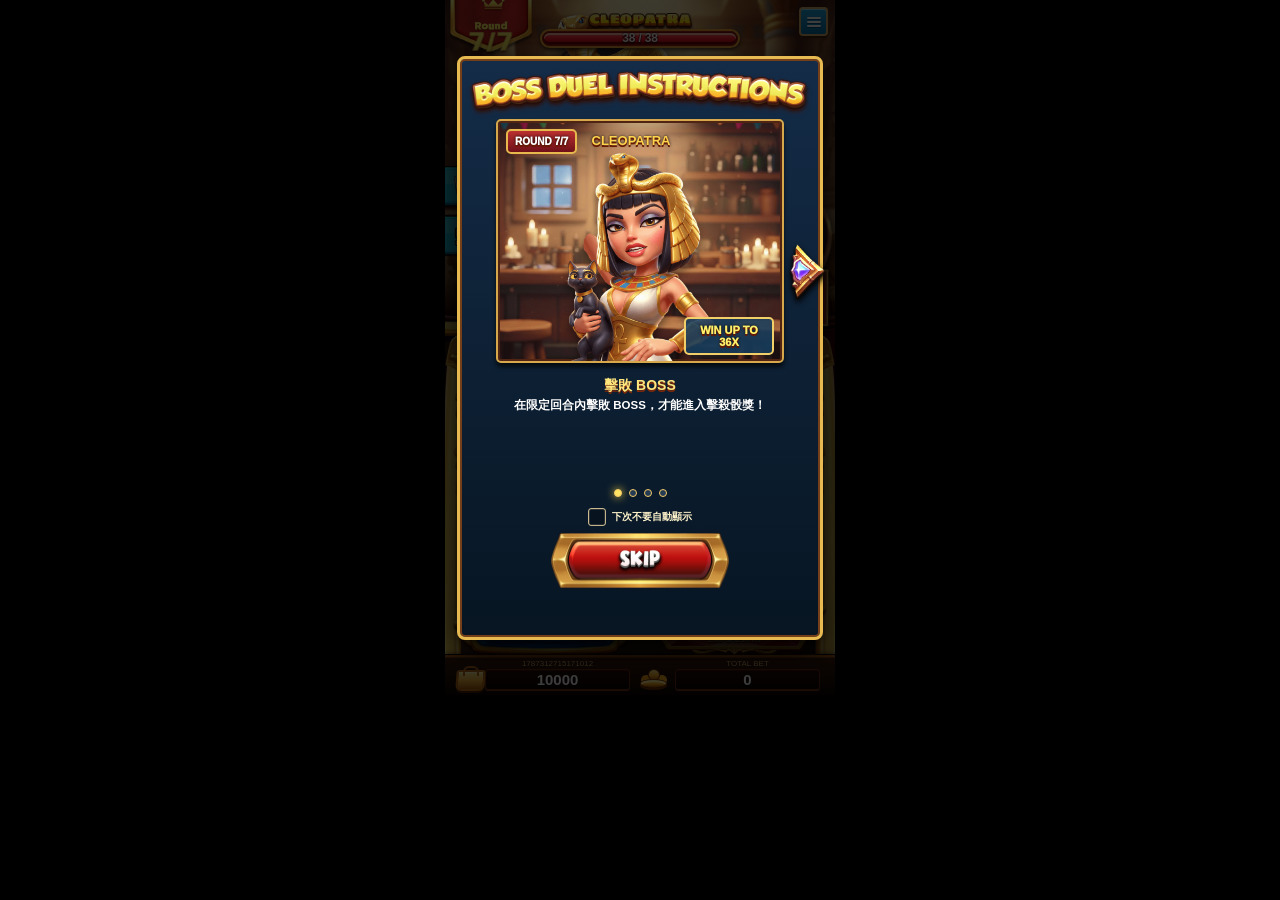
==== index.html @ 78d3e712 "完成機率工具與個人劇本水池更新" ====
<!doctype html>
<html lang="zh-Hant">
  <head>
    <meta charset="utf-8">
    <meta name="viewport" content="width=device-width, initial-scale=1, viewport-fit=cover">
    <meta name="theme-color" content="#16090b">
    <title>Boss Duel</title>
    <meta http-equiv="refresh" content="0; url=./%E9%81%8A%E6%88%B2Demo.html?v=frontend-v102">
    <style>
      html,
      body {
        min-height: 100%;
        margin: 0;
        background: #16090b;
        color: #f7dfaa;
        font-family: system-ui, -apple-system, "Segoe UI", sans-serif;
      }

      body {
        display: grid;
        place-items: center;
        text-align: center;
      }

      a {
        color: inherit;
      }
    </style>
    <script>
      window.location.replace("./%E9%81%8A%E6%88%B2Demo.html?v=frontend-v102");
    </script>
  </head>
  <body>
    <p>正在進入 Boss Duel…<br><a href="./%E9%81%8A%E6%88%B2Demo.html?v=frontend-v102">如果沒有自動開啟，請點這裡</a></p>
  </body>
</html>
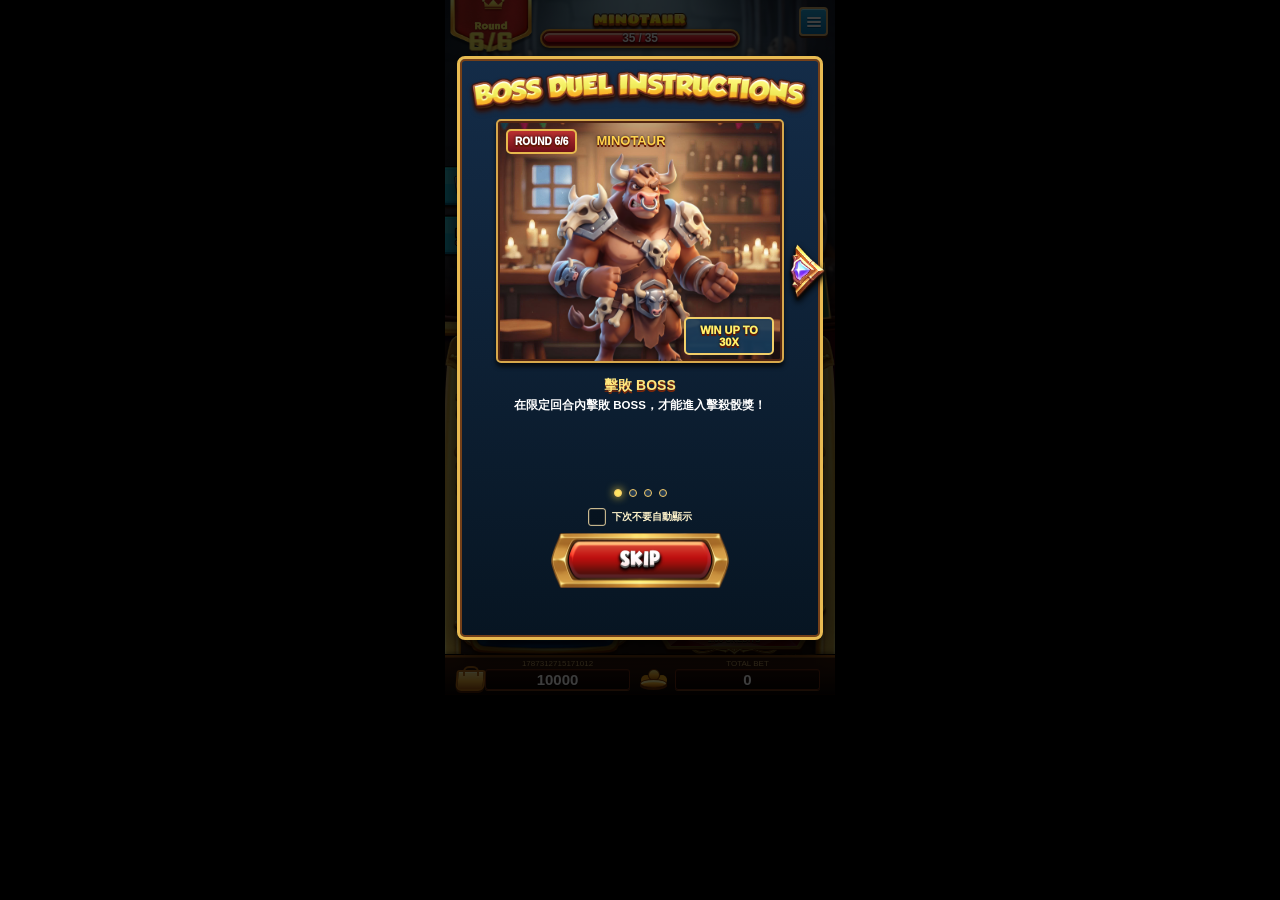
==== commit 7839602c: "調整個人劇本水池為逐筆實付入池" ====
--- a/index.html
+++ b/index.html
@@ -5,7 +5,7 @@
     <meta name="viewport" content="width=device-width, initial-scale=1, viewport-fit=cover">
     <meta name="theme-color" content="#16090b">
     <title>Boss Duel</title>
-    <meta http-equiv="refresh" content="0; url=./%E9%81%8A%E6%88%B2Demo.html?v=frontend-v102">
+    <meta http-equiv="refresh" content="0; url=./%E9%81%8A%E6%88%B2Demo.html?v=frontend-v103">
     <style>
       html,
       body {
@@ -27,10 +27,10 @@
       }
     </style>
     <script>
-      window.location.replace("./%E9%81%8A%E6%88%B2Demo.html?v=frontend-v102");
+      window.location.replace("./%E9%81%8A%E6%88%B2Demo.html?v=frontend-v103");
     </script>
   </head>
   <body>
-    <p>正在進入 Boss Duel…<br><a href="./%E9%81%8A%E6%88%B2Demo.html?v=frontend-v102">如果沒有自動開啟，請點這裡</a></p>
+    <p>正在進入 Boss Duel…<br><a href="./%E9%81%8A%E6%88%B2Demo.html?v=frontend-v103">如果沒有自動開啟，請點這裡</a></p>
   </body>
 </html>
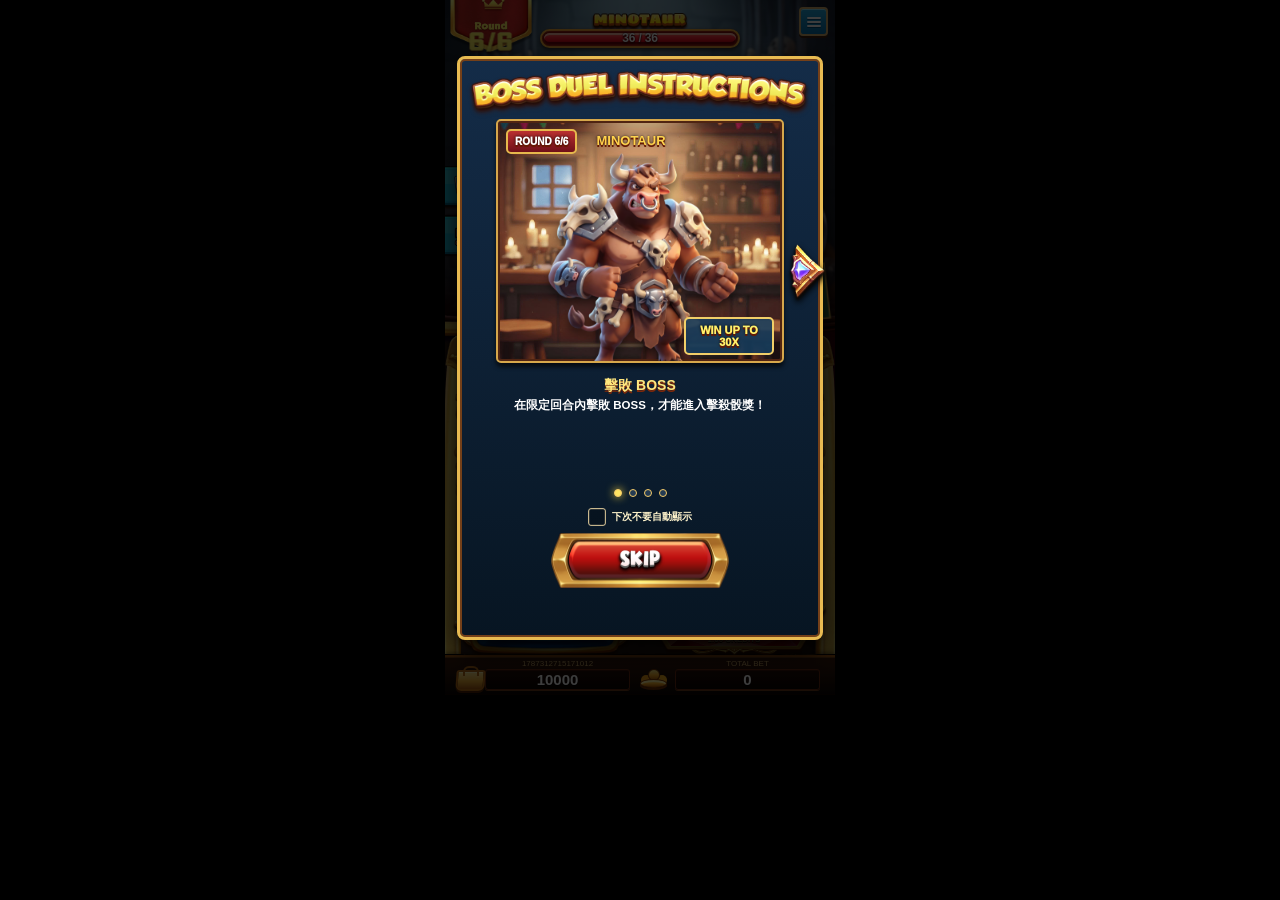
==== commit fc266af4: "Update story thresholds and adaptive generation" ====
--- a/index.html
+++ b/index.html
@@ -5,7 +5,7 @@
     <meta name="viewport" content="width=device-width, initial-scale=1, viewport-fit=cover">
     <meta name="theme-color" content="#16090b">
     <title>Boss Duel</title>
-    <meta http-equiv="refresh" content="0; url=./%E9%81%8A%E6%88%B2Demo.html?v=frontend-v103">
+    <meta http-equiv="refresh" content="0; url=./%E9%81%8A%E6%88%B2Demo.html?v=frontend-v104">
     <style>
       html,
       body {
@@ -27,10 +27,10 @@
       }
     </style>
     <script>
-      window.location.replace("./%E9%81%8A%E6%88%B2Demo.html?v=frontend-v103");
+      window.location.replace("./%E9%81%8A%E6%88%B2Demo.html?v=frontend-v104");
     </script>
   </head>
   <body>
-    <p>正在進入 Boss Duel…<br><a href="./%E9%81%8A%E6%88%B2Demo.html?v=frontend-v103">如果沒有自動開啟，請點這裡</a></p>
+    <p>正在進入 Boss Duel…<br><a href="./%E9%81%8A%E6%88%B2Demo.html?v=frontend-v104">如果沒有自動開啟，請點這裡</a></p>
   </body>
 </html>
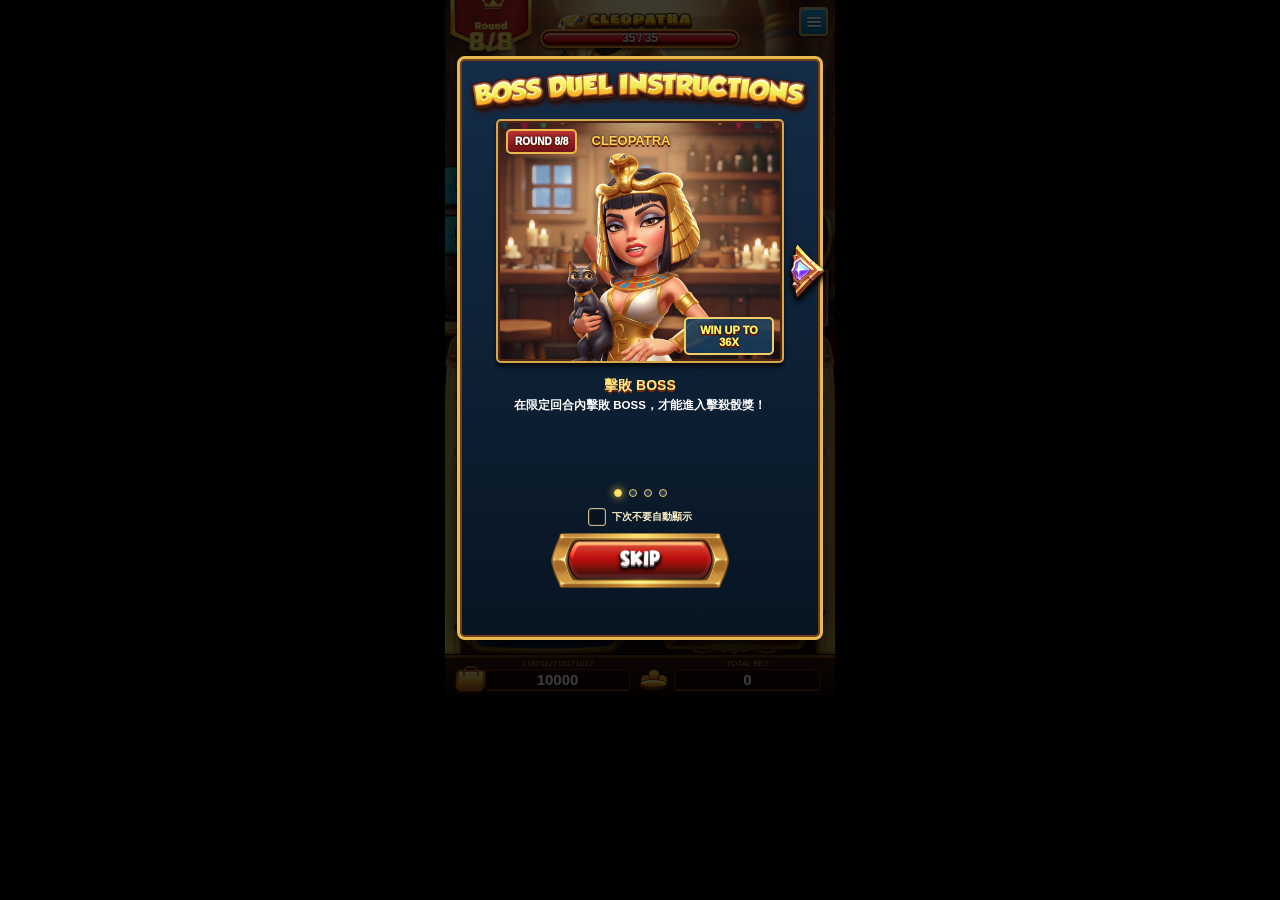
==== commit eb9264b7: "Update Boss Duel script rules and formal catalog" ====
--- a/index.html
+++ b/index.html
@@ -5,7 +5,7 @@
     <meta name="viewport" content="width=device-width, initial-scale=1, viewport-fit=cover">
     <meta name="theme-color" content="#16090b">
     <title>Boss Duel</title>
-    <meta http-equiv="refresh" content="0; url=./%E9%81%8A%E6%88%B2Demo.html?v=frontend-v104">
+    <meta http-equiv="refresh" content="0; url=./%E9%81%8A%E6%88%B2Demo.html?v=frontend-v106">
     <style>
       html,
       body {
@@ -27,10 +27,10 @@
       }
     </style>
     <script>
-      window.location.replace("./%E9%81%8A%E6%88%B2Demo.html?v=frontend-v104");
+      window.location.replace("./%E9%81%8A%E6%88%B2Demo.html?v=frontend-v106");
     </script>
   </head>
   <body>
-    <p>正在進入 Boss Duel…<br><a href="./%E9%81%8A%E6%88%B2Demo.html?v=frontend-v104">如果沒有自動開啟，請點這裡</a></p>
+    <p>正在進入 Boss Duel…<br><a href="./%E9%81%8A%E6%88%B2Demo.html?v=frontend-v106">如果沒有自動開啟，請點這裡</a></p>
   </body>
 </html>
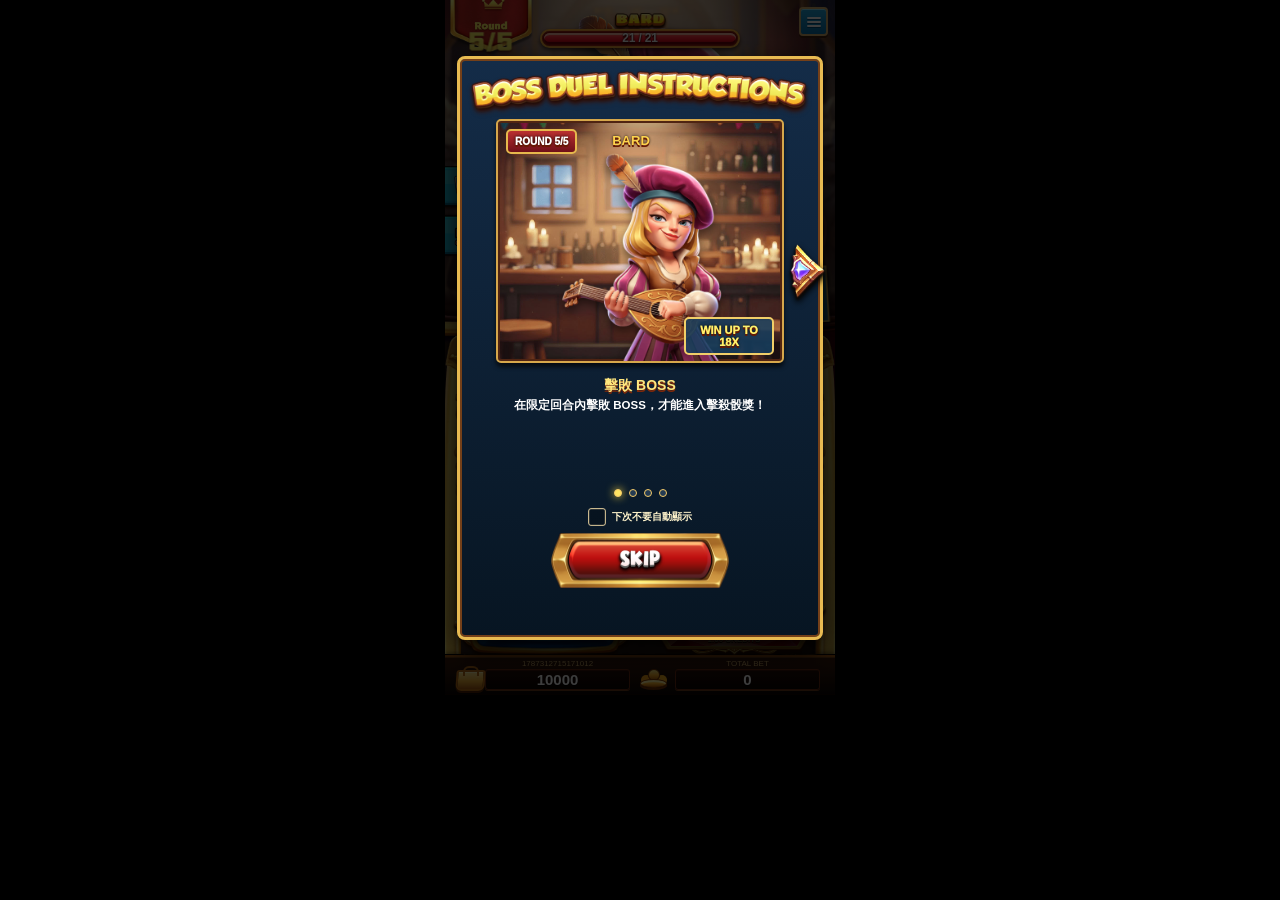
==== commit 8f4378f6: "Remove internal probability tool from public deployment" ====
--- a/index.html
+++ b/index.html
@@ -5,7 +5,7 @@
     <meta name="viewport" content="width=device-width, initial-scale=1, viewport-fit=cover">
     <meta name="theme-color" content="#16090b">
     <title>Boss Duel</title>
-    <meta http-equiv="refresh" content="0; url=./%E9%81%8A%E6%88%B2Demo.html?v=frontend-v106">
+    <meta http-equiv="refresh" content="0; url=./%E9%81%8A%E6%88%B2Demo.html?v=frontend-v107">
     <style>
       html,
       body {
@@ -27,10 +27,10 @@
       }
     </style>
     <script>
-      window.location.replace("./%E9%81%8A%E6%88%B2Demo.html?v=frontend-v106");
+      window.location.replace("./%E9%81%8A%E6%88%B2Demo.html?v=frontend-v107");
     </script>
   </head>
   <body>
-    <p>正在進入 Boss Duel…<br><a href="./%E9%81%8A%E6%88%B2Demo.html?v=frontend-v106">如果沒有自動開啟，請點這裡</a></p>
+    <p>正在進入 Boss Duel…<br><a href="./%E9%81%8A%E6%88%B2Demo.html?v=frontend-v107">如果沒有自動開啟，請點這裡</a></p>
   </body>
 </html>
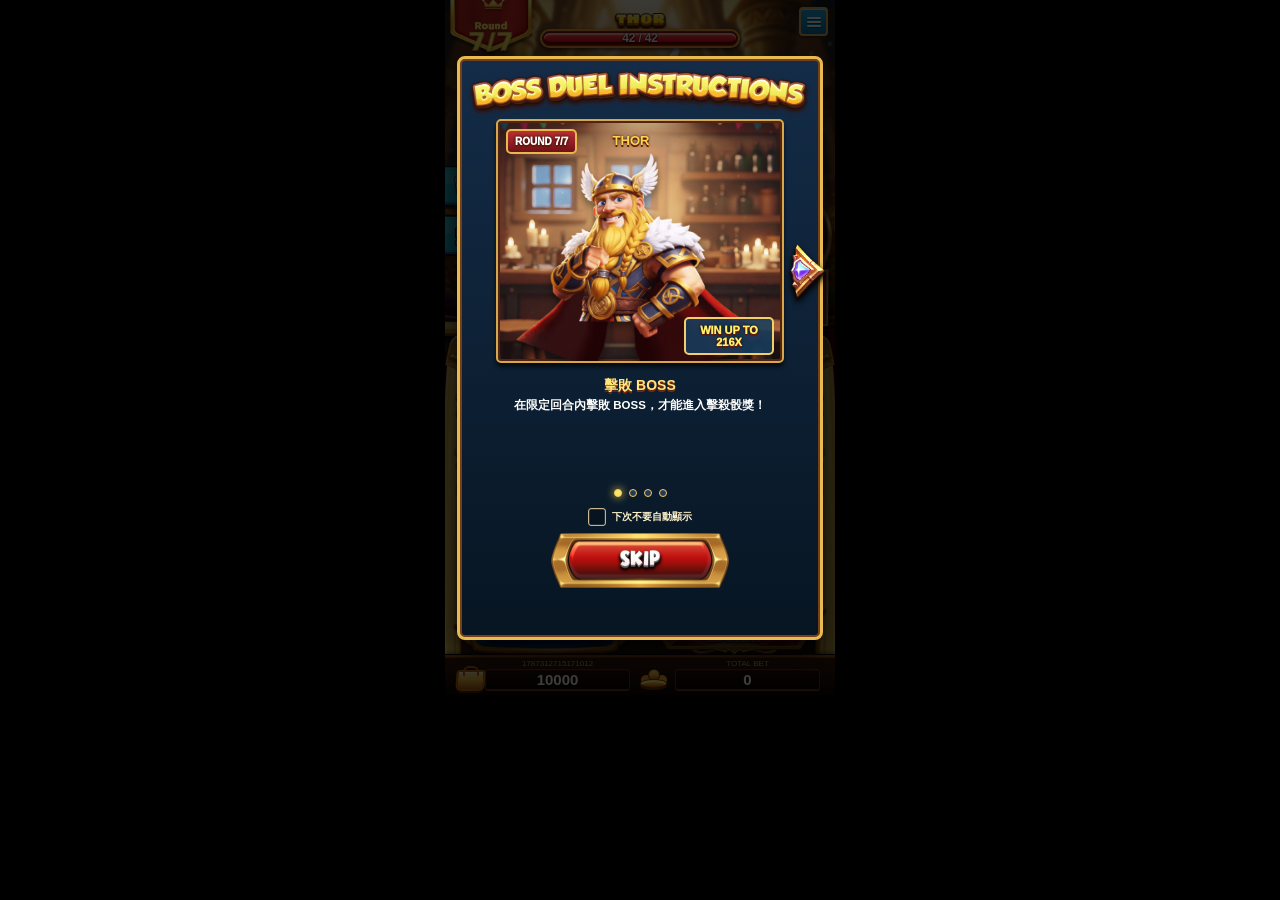
==== commit 8c3c984f: "更新劇本配籤與正式資料命名" ====
--- a/index.html
+++ b/index.html
@@ -5,7 +5,7 @@
     <meta name="viewport" content="width=device-width, initial-scale=1, viewport-fit=cover">
     <meta name="theme-color" content="#16090b">
     <title>Boss Duel</title>
-    <meta http-equiv="refresh" content="0; url=./%E9%81%8A%E6%88%B2Demo.html?v=frontend-v107">
+    <meta http-equiv="refresh" content="0; url=./%E9%81%8A%E6%88%B2Demo.html?v=frontend-v108">
     <style>
       html,
       body {
@@ -27,10 +27,10 @@
       }
     </style>
     <script>
-      window.location.replace("./%E9%81%8A%E6%88%B2Demo.html?v=frontend-v107");
+      window.location.replace("./%E9%81%8A%E6%88%B2Demo.html?v=frontend-v108");
     </script>
   </head>
   <body>
-    <p>正在進入 Boss Duel…<br><a href="./%E9%81%8A%E6%88%B2Demo.html?v=frontend-v107">如果沒有自動開啟，請點這裡</a></p>
+    <p>正在進入 Boss Duel…<br><a href="./%E9%81%8A%E6%88%B2Demo.html?v=frontend-v108">如果沒有自動開啟，請點這裡</a></p>
   </body>
 </html>
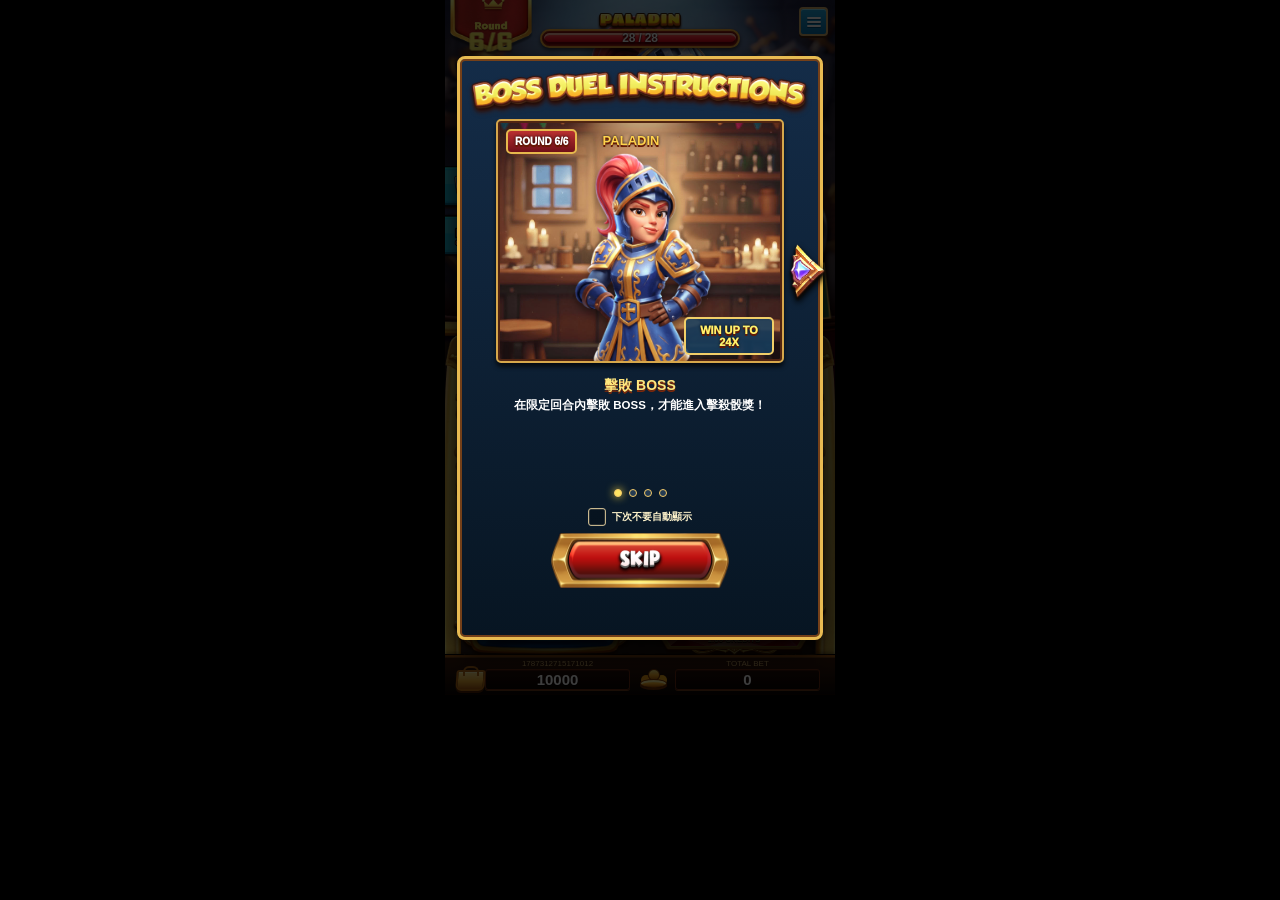
==== commit 13a25547: "修正換王帳務與出生籤驗證，同步交接文件" ====
--- a/index.html
+++ b/index.html
@@ -5,7 +5,7 @@
     <meta name="viewport" content="width=device-width, initial-scale=1, viewport-fit=cover">
     <meta name="theme-color" content="#16090b">
     <title>Boss Duel</title>
-    <meta http-equiv="refresh" content="0; url=./%E9%81%8A%E6%88%B2Demo.html?v=frontend-v108">
+    <meta http-equiv="refresh" content="0; url=./%E9%81%8A%E6%88%B2Demo.html?v=frontend-v109">
     <style>
       html,
       body {
@@ -27,10 +27,10 @@
       }
     </style>
     <script>
-      window.location.replace("./%E9%81%8A%E6%88%B2Demo.html?v=frontend-v108");
+      window.location.replace("./%E9%81%8A%E6%88%B2Demo.html?v=frontend-v109");
     </script>
   </head>
   <body>
-    <p>正在進入 Boss Duel…<br><a href="./%E9%81%8A%E6%88%B2Demo.html?v=frontend-v108">如果沒有自動開啟，請點這裡</a></p>
+    <p>正在進入 Boss Duel…<br><a href="./%E9%81%8A%E6%88%B2Demo.html?v=frontend-v109">如果沒有自動開啟，請點這裡</a></p>
   </body>
 </html>
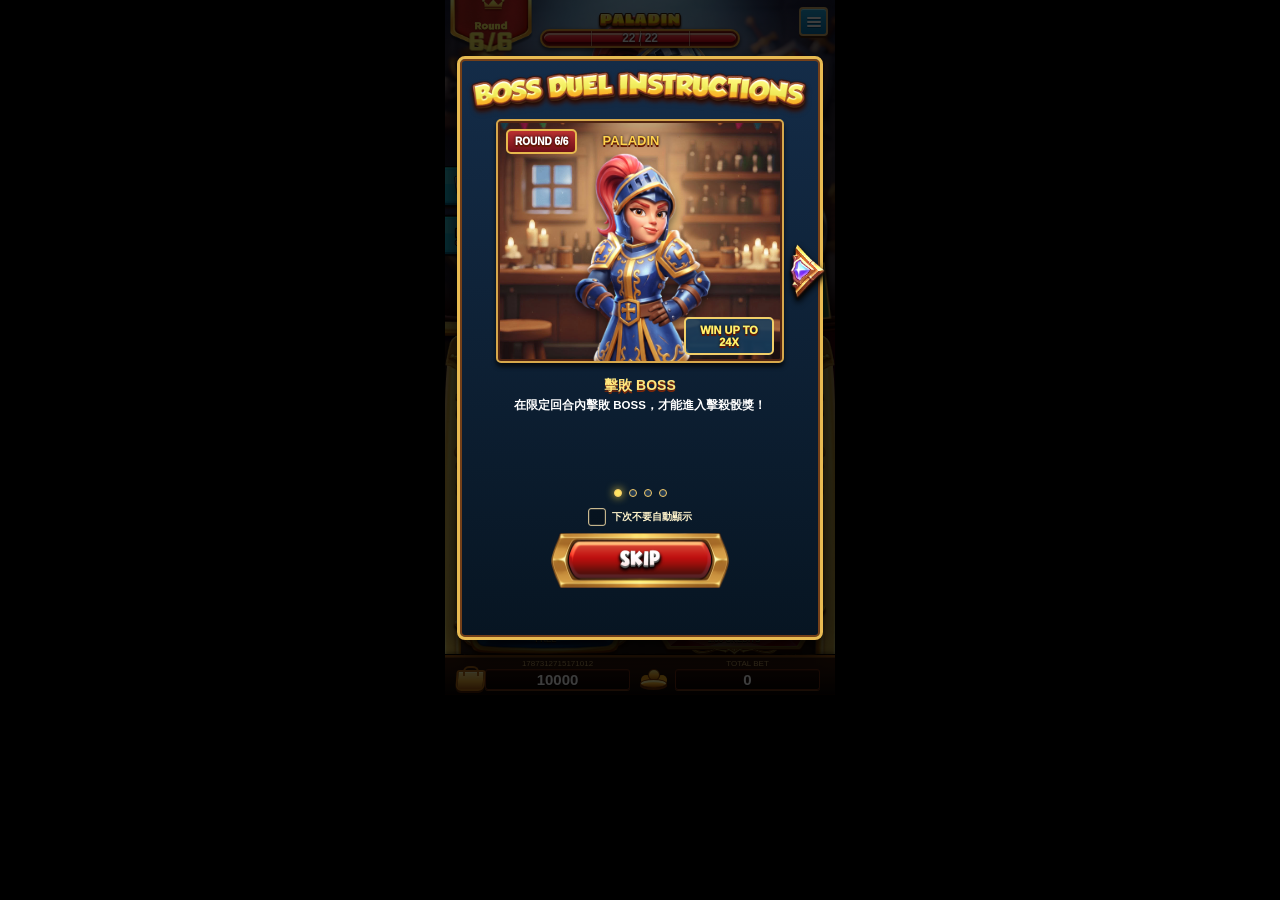
==== commit f08ac87d: "新增分段星獎與全局倍率，完成免費換王及水池支援" ====
--- a/index.html
+++ b/index.html
@@ -5,7 +5,7 @@
     <meta name="viewport" content="width=device-width, initial-scale=1, viewport-fit=cover">
     <meta name="theme-color" content="#16090b">
     <title>Boss Duel</title>
-    <meta http-equiv="refresh" content="0; url=./%E9%81%8A%E6%88%B2Demo.html?v=frontend-v109">
+    <meta http-equiv="refresh" content="0; url=./%E9%81%8A%E6%88%B2Demo.html?v=frontend-v110">
     <style>
       html,
       body {
@@ -27,10 +27,10 @@
       }
     </style>
     <script>
-      window.location.replace("./%E9%81%8A%E6%88%B2Demo.html?v=frontend-v109");
+      window.location.replace("./%E9%81%8A%E6%88%B2Demo.html?v=frontend-v110");
     </script>
   </head>
   <body>
-    <p>正在進入 Boss Duel…<br><a href="./%E9%81%8A%E6%88%B2Demo.html?v=frontend-v109">如果沒有自動開啟，請點這裡</a></p>
+    <p>正在進入 Boss Duel…<br><a href="./%E9%81%8A%E6%88%B2Demo.html?v=frontend-v110">如果沒有自動開啟，請點這裡</a></p>
   </body>
 </html>
